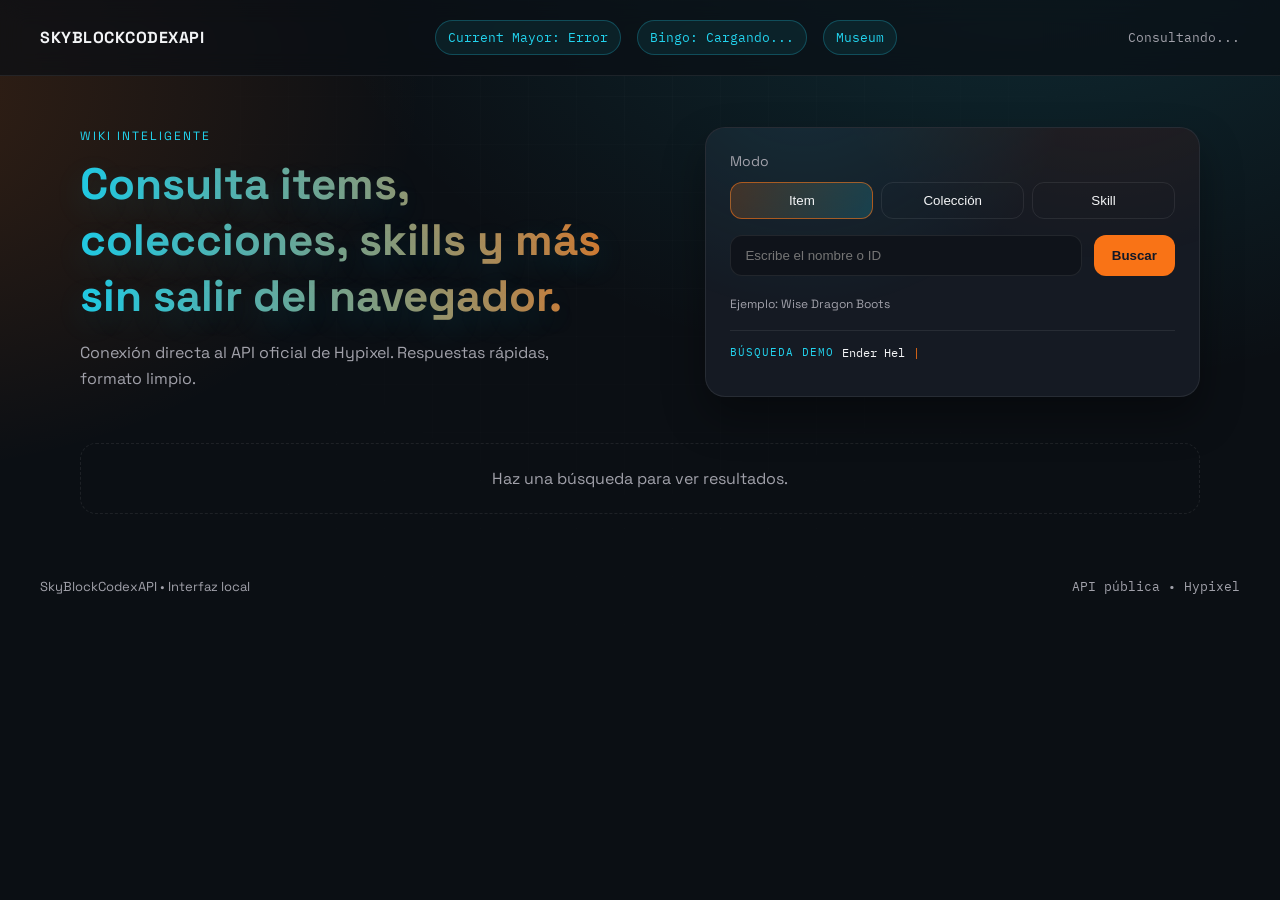
==== index.html @ 1e5ffe74 "Add static SkyBlockCodexAPI site and GitHub Pages workflow" ====
﻿<!doctype html>
<html lang="es">
<head>
  <meta charset="utf-8" />
  <meta name="viewport" content="width=device-width, initial-scale=1" />
  <title>SkyBlockCodexAPI</title>
  <link rel="preconnect" href="https://fonts.googleapis.com" />
  <link rel="preconnect" href="https://fonts.gstatic.com" crossorigin />
  <link href="https://fonts.googleapis.com/css2?family=Space+Grotesk:wght@400;500;600;700&family=IBM+Plex+Mono:wght@400;500&display=swap" rel="stylesheet" />
  <link rel="icon" href="./favicon.svg" type="image/svg+xml" />
  <link rel="stylesheet" href="./styles.css" />
</head>
<body>
  <div class="bg-grid"></div>
  <header class="topbar">
    <div class="logo">SkyBlockCodexAPI</div>
    <div class="topbar-links">
      <a class="topbar-link" id="currentMayor" href="./mayor.html">Current Mayor: Cargando...</a>
      <a class="topbar-link" id="currentBingo" href="./bingo.html">Bingo: Cargando...</a>
      <a class="topbar-link" href="./museum.html">Museum</a>
    </div>
    <div class="status" id="status">Listo</div>
  </header>

  <main class="container">
    <section class="hero">
      <div>
        <p class="eyebrow">Wiki inteligente</p>
        <h1 class="hero-title">Consulta items, colecciones, skills y más sin salir del navegador.</h1>
        <p class="sub">Conexión directa al API oficial de Hypixel. Respuestas rápidas, formato limpio.</p>
      </div>
      <div class="hero-card">
        <div class="card-title">Modo</div>
        <div class="mode-grid" id="modeGrid">
          <button class="mode active" data-mode="item">Item</button>
          <button class="mode" data-mode="collection">Colección</button>
          <button class="mode" data-mode="skill">Skill</button>
        </div>
        <div class="input-row">
          <input id="queryInput" type="text" placeholder="Escribe el nombre o ID" />
          <button id="searchBtn" class="cta">Buscar</button>
        </div>
        <div class="suggestions" id="suggestions"></div>
        <p class="hint" id="hint">Ejemplo: Wise Dragon Boots</p>

        <div class="demo" id="demoArea">
          <div class="demo-bar">
            <span class="demo-label">Búsqueda demo</span>
            <span class="demo-text" id="demoText"></span><span class="demo-cursor">|</span>
          </div>
          <div class="demo-results" id="demoResults"></div>
        </div>
      </div>
    </section>

    <section class="results" id="results">
      <div class="empty">Haz una búsqueda para ver resultados.</div>
    </section>

  </main>

  <footer class="footer">
    <span>SkyBlockCodexAPI • Interfaz local</span>
    <span class="mono">API pública • Hypixel</span>
  </footer>

  <div class="modal" id="goalModal">
    <div class="modal-card">
      <button class="modal-close" id="modalClose">Cerrar</button>
      <div class="modal-title" id="modalTitle">Detalle</div>
      <div class="perk-desc" id="modalBody"></div>
    </div>
  </div>

  <script src="./app.js"></script>
</body>
</html>
---- styles.css ----
﻿:root {
  --bg: #0b0f14;
  --bg-2: #111827;
  --card: #151a23;
  --text: #f3f4f6;
  --muted: #a1a1aa;
  --accent: #f97316;
  --accent-2: #22d3ee;
  --border: rgba(255, 255, 255, 0.08);
}

* {
  box-sizing: border-box;
}

body {
  margin: 0;
  font-family: "Space Grotesk", system-ui, sans-serif;
  color: var(--text);
  background: radial-gradient(1200px 800px at 80% -10%, rgba(34, 211, 238, 0.15), transparent 60%),
              radial-gradient(1000px 700px at -10% 10%, rgba(249, 115, 22, 0.18), transparent 55%),
              var(--bg);
  min-height: 100vh;
}

.bg-grid {
  position: fixed;
  inset: 0;
  background-image: linear-gradient(rgba(255, 255, 255, 0.04) 1px, transparent 1px),
    linear-gradient(90deg, rgba(255, 255, 255, 0.04) 1px, transparent 1px);
  background-size: 48px 48px;
  mask-image: radial-gradient(circle at 50% 10%, rgba(0, 0, 0, 0.8), transparent 70%);
  pointer-events: none;
  opacity: 0.5;
}

.topbar {
  display: flex;
  align-items: center;
  justify-content: space-between;
  padding: 20px 40px;
  position: sticky;
  top: 0;
  backdrop-filter: blur(12px);
  background: rgba(11, 15, 20, 0.7);
  border-bottom: 1px solid var(--border);
  z-index: 5;
}

.logo {
  font-weight: 700;
  letter-spacing: 0.5px;
  text-transform: uppercase;
}

.status {
  font-family: "IBM Plex Mono", monospace;
  font-size: 13px;
  color: var(--muted);
}

.topbar-link {
  font-family: "IBM Plex Mono", monospace;
  font-size: 13px;
  color: var(--accent-2);
  text-decoration: none;
  border: 1px solid rgba(34, 211, 238, 0.25);
  background: rgba(34, 211, 238, 0.08);
  padding: 8px 12px;
  border-radius: 999px;
  transition: border-color 0.2s ease, background 0.2s ease, transform 0.2s ease;
}

.topbar-link:hover {
  border-color: rgba(34, 211, 238, 0.6);
  background: rgba(34, 211, 238, 0.14);
  transform: translateY(-1px);
}

.topbar-links {
  display: flex;
  gap: 16px;
  align-items: center;
}

.container {
  padding: 40px;
  max-width: 1200px;
  margin: 0 auto;
}

.hero {
  display: grid;
  grid-template-columns: 1.2fr 1fr;
  gap: 32px;
  align-items: center;
}

.eyebrow {
  text-transform: uppercase;
  letter-spacing: 2px;
  font-size: 12px;
  color: var(--accent-2);
  margin-bottom: 12px;
}

h1 {
  font-size: clamp(28px, 4vw, 44px);
  margin: 0 0 16px;
}

.hero-title {
  background: linear-gradient(90deg, rgba(34, 211, 238, 0.95), rgba(249, 115, 22, 0.95));
  -webkit-background-clip: text;
  background-clip: text;
  color: transparent;
  text-shadow: 0 10px 30px rgba(34, 211, 238, 0.15);
}

.sub {
  color: var(--muted);
  line-height: 1.6;
  max-width: 520px;
}

.hero-card {
  background: var(--card);
  border: 1px solid var(--border);
  border-radius: 20px;
  padding: 24px;
  box-shadow: 0 20px 40px rgba(0, 0, 0, 0.35);
  position: relative;
  overflow: hidden;
}

.hero-card::before {
  content: "";
  position: absolute;
  inset: -60% 0 auto 0;
  height: 140%;
  background: radial-gradient(circle at 20% 20%, rgba(34, 211, 238, 0.25), transparent 55%),
              radial-gradient(circle at 80% 0%, rgba(249, 115, 22, 0.2), transparent 55%);
  opacity: 0.5;
  animation: glowSweep 8s ease-in-out infinite;
  pointer-events: none;
}

.hero-card > * {
  position: relative;
  z-index: 1;
}

.card-title {
  font-size: 14px;
  color: var(--muted);
  margin-bottom: 12px;
}

.mode-grid {
  display: grid;
  grid-template-columns: repeat(3, 1fr);
  gap: 8px;
  margin-bottom: 16px;
}

.mode {
  background: transparent;
  border: 1px solid var(--border);
  color: var(--text);
  padding: 10px 12px;
  border-radius: 12px;
  cursor: pointer;
  transition: all 0.2s ease;
}

.mode.active {
  background: linear-gradient(120deg, rgba(249, 115, 22, 0.2), rgba(34, 211, 238, 0.18));
  border-color: rgba(249, 115, 22, 0.6);
}

.input-row {
  display: flex;
  gap: 12px;
}

.demo {
  margin-top: 18px;
  padding-top: 14px;
  border-top: 1px solid var(--border);
  display: grid;
  gap: 12px;
}

.demo-bar {
  font-family: "IBM Plex Mono", monospace;
  font-size: 12px;
  color: var(--muted);
  display: flex;
  align-items: center;
  gap: 8px;
}

.demo-label {
  color: var(--accent-2);
  text-transform: uppercase;
  letter-spacing: 1px;
  font-size: 11px;
}

.demo-text {
  color: var(--text);
}

.demo-cursor {
  color: var(--accent);
  animation: blink 1s steps(2, start) infinite;
}

.demo-results {
  display: grid;
  gap: 8px;
}

.demo-card {
  border: 1px solid var(--border);
  border-radius: 12px;
  padding: 10px 12px;
  background: rgba(15, 19, 26, 0.85);
  display: grid;
  gap: 4px;
  animation: riseIn 0.5s ease;
}

.demo-title {
  font-weight: 700;
}

.demo-meta {
  color: var(--muted);
  font-size: 12px;
}

@keyframes blink {
  0%, 100% { opacity: 1; }
  50% { opacity: 0; }
}

@keyframes riseIn {
  from { transform: translateY(6px); opacity: 0; }
  to { transform: translateY(0); opacity: 1; }
}

@keyframes glowSweep {
  0%, 100% { transform: translateY(-10%) translateX(-5%); }
  50% { transform: translateY(5%) translateX(5%); }
}

@keyframes pulse {
  0%, 100% { box-shadow: 0 0 0 rgba(34, 211, 238, 0.0); }
  50% { box-shadow: 0 0 18px rgba(34, 211, 238, 0.35); }
}

.input-row input {
  animation: pulse 3.5s ease-in-out infinite;
}

.suggestions {
  margin-top: 10px;
  display: grid;
  gap: 6px;
}

.suggestion {
  background: #0f131a;
  border: 1px solid var(--border);
  border-radius: 12px;
  padding: 10px 12px;
  cursor: pointer;
  transition: border-color 0.2s ease, transform 0.2s ease;
}

.suggestion:hover {
  border-color: rgba(34, 211, 238, 0.6);
  transform: translateY(-1px);
}

.suggestion small {
  color: var(--muted);
  font-family: "IBM Plex Mono", monospace;
  margin-left: 8px;
}

input {
  flex: 1;
  background: #0f131a;
  border: 1px solid var(--border);
  border-radius: 12px;
  padding: 12px 14px;
  color: var(--text);
}

.cta {
  background: var(--accent);
  border: none;
  color: #111827;
  font-weight: 700;
  padding: 12px 18px;
  border-radius: 12px;
  cursor: pointer;
  transition: transform 0.2s ease;
}

.cta:hover {
  transform: translateY(-2px);
}

.cta.searching {
  animation: pressPulse 0.8s ease;
}

@keyframes pressPulse {
  0% { transform: scale(1); }
  50% { transform: scale(0.96); }
  100% { transform: scale(1); }
}

.hint {
  color: var(--muted);
  font-size: 12px;
  margin-top: 10px;
}

.results {
  margin-top: 36px;
  display: grid;
  gap: 16px;
}

.static-panel {
  margin-top: 32px;
}

.panel-title {
  font-size: 14px;
  color: var(--muted);
  text-transform: uppercase;
  letter-spacing: 1px;
  margin-bottom: 12px;
}

.static-grid {
  display: grid;
  grid-template-columns: repeat(3, 1fr);
  gap: 16px;
}

.mayor-layout {
  display: grid;
  grid-template-columns: 1fr 1fr;
  gap: 24px;
  align-items: start;
}

.mayor-column {
  display: grid;
  gap: 16px;
}

.static-section {
  display: grid;
  gap: 10px;
}

.section-title {
  font-size: 13px;
  text-transform: uppercase;
  letter-spacing: 1px;
  color: var(--accent-2);
}

.result-card {
  background: #0f131a;
  border: 1px solid var(--border);
  border-radius: 16px;
  padding: 18px;
  display: grid;
  gap: 8px;
}

.item-title-row {
  display: flex;
  align-items: center;
  gap: 10px;
}

.item-icon {
  width: 28px;
  height: 28px;
  image-rendering: pixelated;
  border-radius: 6px;
  background: rgba(255, 255, 255, 0.04);
}

.item-icon-leather {
  position: relative;
  display: inline-block;
  width: 28px;
  height: 28px;
  border-radius: 6px;
  background: rgba(255, 255, 255, 0.04);
  overflow: hidden;
  flex: 0 0 28px;
}

.item-icon-tint,
.item-icon-overlay {
  position: absolute;
  inset: 0;
  width: 100%;
  height: 100%;
  image-rendering: pixelated;
}

.item-icon-tint {
  background: var(--leather-color, #a16207);
  mask-repeat: no-repeat;
  mask-size: contain;
  mask-position: center;
  -webkit-mask-repeat: no-repeat;
  -webkit-mask-size: contain;
  -webkit-mask-position: center;
}

.item-icon-overlay {
  object-fit: contain;
}

.item-meta {
  color: var(--muted);
  font-size: 13px;
}

.museum-card {
  border: 1px solid rgba(249, 115, 22, 0.2);
  border-radius: 12px;
  background: rgba(249, 115, 22, 0.06);
  padding: 10px 12px;
  display: grid;
  gap: 8px;
}

.museum-title {
  color: #ffb454;
  font-size: 13px;
  text-transform: uppercase;
  letter-spacing: 1px;
}

.museum-grid {
  display: grid;
  grid-template-columns: repeat(auto-fit, minmax(140px, 1fr));
  gap: 8px;
}

.museum-field {
  color: var(--muted);
  font-size: 12px;
}

.museum-value {
  color: var(--text);
  font-weight: 700;
  margin-left: 6px;
}

.related-items {
  display: grid;
  gap: 10px;
  margin-top: 10px;
}

.set-summary {
  border: 1px solid rgba(34, 211, 238, 0.18);
  border-radius: 14px;
  background: rgba(34, 211, 238, 0.06);
  padding: 12px 14px;
  display: grid;
  gap: 10px;
}

.set-summary-title {
  font-size: 13px;
  color: var(--accent-2);
  text-transform: uppercase;
  letter-spacing: 1px;
}

.related-title {
  font-size: 13px;
  color: var(--muted);
  text-transform: uppercase;
  letter-spacing: 1px;
}

.related-grid {
  display: grid;
  grid-template-columns: 1fr;
  gap: 8px;
}

.related-card {
  border: 1px solid var(--border);
  border-radius: 12px;
  background: rgba(15, 19, 26, 0.8);
  padding: 10px 12px;
  display: flex;
  align-items: center;
  gap: 10px;
  cursor: pointer;
  text-align: left;
  color: var(--text);
}

.related-card:hover {
  border-color: rgba(34, 211, 238, 0.45);
  transform: translateY(-1px);
}

.related-card[data-active="1"] {
  border-color: rgba(249, 115, 22, 0.55);
  background: rgba(249, 115, 22, 0.08);
}

.related-card-name {
  font-weight: 700;
}

.related-card-meta {
  color: var(--muted);
  font-size: 12px;
}

.museum-browser {
  display: grid;
  gap: 18px;
}

.museum-header {
  display: grid;
  gap: 8px;
}

.museum-subtitle {
  color: var(--muted);
  max-width: 760px;
}

.museum-filters {
  display: flex;
  flex-wrap: wrap;
  gap: 8px;
}

.museum-filter {
  border: 1px solid var(--border);
  border-radius: 999px;
  background: rgba(15, 19, 26, 0.8);
  color: var(--text);
  padding: 8px 12px;
  cursor: pointer;
}

.museum-filter.active {
  border-color: rgba(249, 115, 22, 0.55);
  background: rgba(249, 115, 22, 0.14);
}

.museum-items-grid {
  display: grid;
  grid-template-columns: repeat(auto-fit, minmax(220px, 1fr));
  gap: 12px;
}

.museum-item-card {
  border: 1px solid var(--border);
  border-radius: 14px;
  background: rgba(15, 19, 26, 0.84);
  padding: 12px;
  display: grid;
  gap: 10px;
  cursor: pointer;
  text-align: left;
  color: var(--text);
}

.museum-item-card:hover {
  border-color: rgba(34, 211, 238, 0.45);
  transform: translateY(-1px);
}

.museum-item-top {
  display: flex;
  align-items: center;
  gap: 10px;
}

.museum-item-name {
  font-weight: 700;
}

.museum-item-note {
  color: var(--muted);
  font-size: 12px;
}

.stat-grid {
  display: grid;
  grid-template-columns: repeat(auto-fit, minmax(140px, 1fr));
  gap: 8px;
  margin-top: 6px;
}

.stat-chip {
  border: 1px solid var(--border);
  border-radius: 10px;
  padding: 6px 8px;
  background: rgba(15, 19, 26, 0.8);
  font-size: 12px;
}

.stat-label {
  color: var(--muted);
}

.stat-value {
  margin-left: 6px;
  color: var(--text);
}

.perk-list {
  display: grid;
  gap: 12px;
}

.perk-item {
  padding: 10px 12px;
  border: 1px solid var(--border);
  border-radius: 12px;
  background: rgba(34, 211, 238, 0.06);
}

.minister-name {
  font-size: 18px;
  font-weight: 800;
  color: #ffb454;
}

.cabinet-title {
  font-size: 13px;
  text-transform: uppercase;
  letter-spacing: 1px;
  color: var(--accent-2);
}

.perk-title {
  font-weight: 700;
  margin-bottom: 4px;
}

.perk-desc {
  color: var(--muted);
  font-size: 13px;
  line-height: 1.4;
}


.points-text {
  color: #ffaa00;
  font-weight: 700;
}

.collection-meta {
  display: flex;
  align-items: center;
  gap: 10px;
  color: var(--muted);
  font-size: 14px;
}

.category-icon {
  width: 36px;
  height: 36px;
  border-radius: 10px;
  background: #0f131a;
  border: 1px solid var(--border);
  display: grid;
  place-items: center;
  justify-items: center;
  align-items: center;
  overflow: hidden;
}

.category-icon img {
  width: 100%;
  height: 100%;
  object-fit: cover;
}

.tiers-row {
  display: flex;
  gap: 8px;
  overflow-x: auto;
  align-items: stretch;
  gap: 8px;
  overflow-x: auto;
  padding-bottom: 4px;
  justify-content: flex-start;
}

.tier-chip {
  background: rgba(34, 211, 238, 0.12);
  border: 1px solid rgba(34, 211, 238, 0.4);
  border-radius: 12px;
  padding: 8px 10px;
  text-align: center;
  font-family: "IBM Plex Mono", monospace;
  font-size: 12px;
  color: var(--accent-2);
  display: grid;
  gap: 4px;
  flex: 0 0 120px;
  height: 120px;
  align-content: start;
  overflow: hidden;
}

.tier-chip .tier-label {
  color: var(--text);
  font-size: 12px;
}

.tier-chip .tier-amount {
  color: var(--accent-2);
  font-size: 11px;
}

.tier-unlocks {
  margin-top: 6px;
  display: grid;
  gap: 4px;
  font-size: 11px;
  color: var(--muted);
  max-height: 48px;
  overflow: auto;
  padding-right: 4px;
}

.tier-unlock {
  display: flex;
  align-items: center;
  gap: 6px;
}

.unlock-item {
  background: transparent;
  border: none;
  padding: 0;
  color: inherit;
  cursor: pointer;
  text-align: left;
  font-weight: 700;
  text-decoration: underline;
}

.unlock-item:hover {
  color: var(--accent-2);
}

.xp {
  color: #55ffff;
  font-weight: 600;
}

.coin-num {
  color: #ffaa00;
  font-weight: 600;
}

.stat-fortune {
  color: #ffaa00;
  font-weight: 600;
}

.stat-crit { color: #5555ff; font-weight: 600; }
.stat-health { color: #ff5555; font-weight: 600; }
.stat-defense { color: #55ff55; font-weight: 600; }
.stat-plus { font-weight: 600; }
.stat-plus .stat-sign { color: #aaaaaa; }
.stat-plus .stat-num { color: #55ff55; }
.stat-strength { color: #ff5555; font-weight: 600; }
.stat-ability { color: #ff5555; font-weight: 600; }
.stat-intel { color: #7dd3fc; font-weight: 600; }
.stat-petluck { color: #ff55ff; font-weight: 600; }
.stat-hunter { color: #ff55ff; font-weight: 600; }
.stat-red { color: #ff5555 !important; font-weight: 600; }
.stat-green { color: #55ff55 !important; font-weight: 600; }

.stat-title {
  color: #ffff55;
  font-weight: 700;
}

.arrow-left {
  color: #aaaaaa;
  font-weight: 600;
}

.arrow-right {
  color: #55ff55;
  font-weight: 600;
}

.levels-grid {
  display: grid;
  grid-template-columns: repeat(auto-fit, minmax(140px, 1fr));
  gap: 10px;
}

.level-card {
  border: 1px solid var(--border);
  border-radius: 12px;
  padding: 10px;
  background: rgba(15, 19, 26, 0.8);
  display: grid;
  gap: 4px;
  font-size: 12px;
  cursor: pointer;
}

.level-title {
  font-weight: 700;
}

.level-xp {
  color: var(--accent-2);
  font-family: "IBM Plex Mono", monospace;
  font-size: 11px;
}
.bingo-grid {
  display: grid;
  grid-template-columns: repeat(5, 1fr);
  gap: 10px;
  margin-top: 16px;
}

.bingo-cell {
  border: 1px solid var(--border);
  border-radius: 12px;
  padding: 10px;
  min-height: 90px;
  background: rgba(15, 19, 26, 0.8);
  font-size: 12px;
  color: var(--text);
  display: grid;
  align-content: start;
  gap: 6px;
  cursor: pointer;
}

.bingo-cell:hover {
  border-color: rgba(34, 211, 238, 0.7);
  background: rgba(34, 211, 238, 0.08);
}

.bingo-cell.community {
  border-color: rgba(34, 197, 94, 0.4);
}

.bingo-cell .cell-title {
  font-weight: 700;
  font-size: 12px;
}

.bingo-modifier {
  font-family: "IBM Plex Mono", monospace;
  font-size: 12px;
  color: var(--accent-2);
}


.modal {
  position: fixed;
  inset: 0;
  background: rgba(10, 12, 16, 0.7);
  display: none;
  align-items: center;
  justify-content: center;
  z-index: 20;
}

.modal.active {
  display: flex;
}

.modal-card {
  background: #0f131a;
  border: 1px solid var(--border);
  border-radius: 16px;
  padding: 20px;
  max-width: 520px;
  width: 90%;
  display: grid;
  gap: 12px;
}

.modal-title {
  font-weight: 700;
  font-size: 18px;
}

.modal-close {
  justify-self: end;
  background: transparent;
  border: 1px solid var(--border);
  color: var(--text);
  padding: 6px 10px;
  border-radius: 10px;
  cursor: pointer;
}

.result-title {
  font-weight: 700;
  font-size: 18px;
  display: flex;
  align-items: center;
  justify-content: space-between;
  gap: 12px;
}

.rarity-common { color: #ffffff; }
.rarity-common,
.rarity-uncommon,
.rarity-rare,
.rarity-epic,
.rarity-legendary,
.rarity-mythic,
.rarity-divine,
.rarity-special,
.rarity-very-special,
.rarity-admin {
  font-weight: 700;
}
.rarity-uncommon { color: #55ff55; }
.rarity-rare { color: #5555ff; }
.rarity-epic { color: #aa00aa; }
.rarity-legendary { color: #ffaa00; }
.rarity-mythic { color: #ff55ff; }
.rarity-divine { color: #55ffff; }
.rarity-special { color: #ff5555; }
.rarity-very-special { color: #ff5555; }
.rarity-admin { color: #aa0000; }

.badge {
  display: inline-block;
  padding: 4px 10px;
  background: rgba(34, 211, 238, 0.15);
  border: 1px solid rgba(34, 211, 238, 0.4);
  border-radius: 999px;
  font-family: "IBM Plex Mono", monospace;
  font-size: 12px;
  color: var(--accent-2);
}

.empty {
  color: var(--muted);
  padding: 24px;
  border: 1px dashed var(--border);
  border-radius: 16px;
  text-align: center;
}

.empty.error {
  color: #fecaca;
  border-color: rgba(248, 113, 113, 0.7);
  background: rgba(248, 113, 113, 0.12);
  font-weight: 600;
}

.footer {
  display: flex;
  justify-content: space-between;
  padding: 24px 40px 40px;
  color: var(--muted);
  font-size: 13px;
}

.mono {
  font-family: "IBM Plex Mono", monospace;
}

@media (max-width: 900px) {
  .hero {
    grid-template-columns: 1fr;
  }

  .topbar {
    padding: 16px 20px;
  }

  .container {
    padding: 24px;
  }

  .static-grid {
    grid-template-columns: 1fr;
  }

  .mayor-layout {
    grid-template-columns: 1fr;
  }
}
.perk-item.minister {
  border-color: rgba(249, 115, 22, 0.8);
  background: rgba(249, 115, 22, 0.08);
}
.bingo-points {
  margin-top: 18px;
  display: grid;
  gap: 12px;
}

.bingo-points h3 {
  margin: 0;
  font-size: 16px;
}

.points-list {
  display: grid;
  gap: 6px;
  color: var(--muted);
  font-size: 13px;
}

.points-table {
  width: 100%;
  border-collapse: collapse;
  font-size: 12px;
}

.points-table th,
.points-table td {
  border: 1px solid var(--border);
  padding: 8px;
  text-align: center;
}

.points-table th {
  color: var(--text);
  background: rgba(34, 211, 238, 0.08);
}
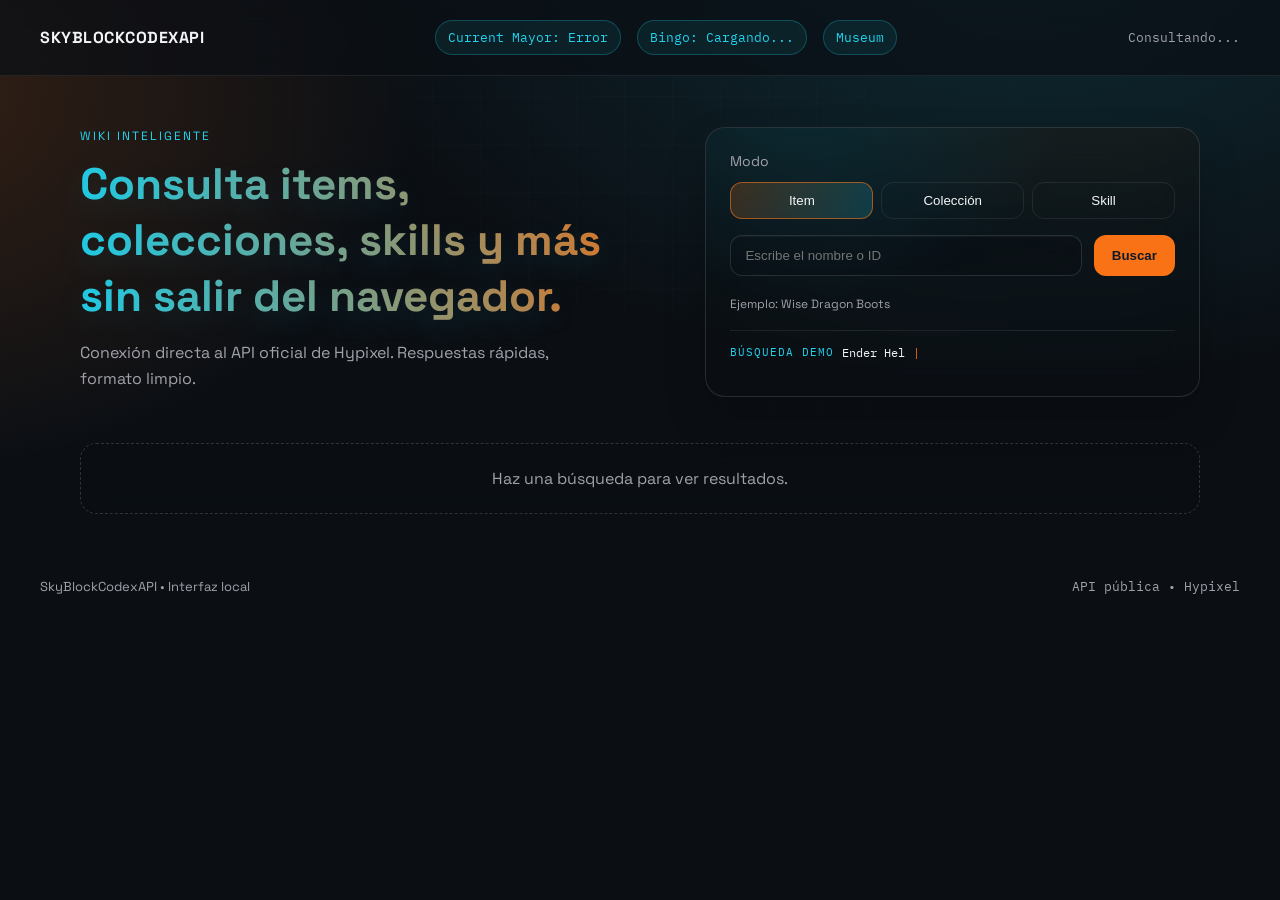
==== commit 04876c23: "Add rotating night hero background and glassmorphism UI" ====
--- a/index.html
+++ b/index.html
@@ -10,7 +10,7 @@
   <link rel="icon" href="./favicon.svg" type="image/svg+xml" />
   <link rel="stylesheet" href="./styles.css" />
 </head>
-<body>
+  <body class="home-page">
   <div class="bg-grid"></div>
   <header class="topbar">
     <div class="logo">SkyBlockCodexAPI</div>
--- a/styles.css
+++ b/styles.css
@@ -23,6 +23,20 @@
   min-height: 100vh;
 }
 
+.home-page::before {
+  content: "";
+  position: fixed;
+  inset: 0;
+  background:
+    linear-gradient(rgba(11, 15, 20, 0), rgba(11, 15, 20, 0)),
+    var(--home-bg, none) center center / cover no-repeat;
+  filter: blur(.5px) saturate(0.85);
+  transform: scale(1.08);
+  opacity: 0.32;
+  pointer-events: none;
+  z-index: -2;
+}
+
 .bg-grid {
   position: fixed;
   inset: 0;
@@ -124,11 +138,13 @@
 }
 
 .hero-card {
-  background: var(--card);
-  border: 1px solid var(--border);
+  background: rgba(11, 15, 20, 0.28);
+  border: 1px solid rgba(255, 255, 255, 0.12);
   border-radius: 20px;
   padding: 24px;
-  box-shadow: 0 20px 40px rgba(0, 0, 0, 0.35);
+  box-shadow: 0 20px 40px rgba(0, 0, 0, 0.22);
+  backdrop-filter: blur(18px);
+  -webkit-backdrop-filter: blur(18px);
   position: relative;
   overflow: hidden;
 }
@@ -222,10 +238,13 @@
 }
 
 .demo-card {
-  border: 1px solid var(--border);
+  border: 1px solid rgba(255, 255, 255, 0.12);
   border-radius: 12px;
   padding: 10px 12px;
-  background: rgba(15, 19, 26, 0.85);
+  background: rgba(11, 15, 20, 0.28);
+  backdrop-filter: blur(16px);
+  -webkit-backdrop-filter: blur(16px);
+  box-shadow: 0 14px 30px rgba(0, 0, 0, 0.16);
   display: grid;
   gap: 4px;
   animation: riseIn 0.5s ease;
@@ -271,16 +290,20 @@
 }
 
 .suggestion {
-  background: #0f131a;
-  border: 1px solid var(--border);
+  background: rgba(11, 15, 20, 0.3);
+  border: 1px solid rgba(255, 255, 255, 0.12);
   border-radius: 12px;
   padding: 10px 12px;
   cursor: pointer;
-  transition: border-color 0.2s ease, transform 0.2s ease;
+  transition: border-color 0.2s ease, transform 0.2s ease, background 0.2s ease;
+  backdrop-filter: blur(16px);
+  -webkit-backdrop-filter: blur(16px);
+  box-shadow: 0 12px 28px rgba(0, 0, 0, 0.14);
 }
 
 .suggestion:hover {
   border-color: rgba(34, 211, 238, 0.6);
+  background: rgba(13, 19, 27, 0.42);
   transform: translateY(-1px);
 }
 
@@ -292,11 +315,14 @@
 
 input {
   flex: 1;
-  background: #0f131a;
-  border: 1px solid var(--border);
+  background: rgba(11, 15, 20, 0.3);
+  border: 1px solid rgba(255, 255, 255, 0.12);
   border-radius: 12px;
   padding: 12px 14px;
   color: var(--text);
+  backdrop-filter: blur(14px);
+  -webkit-backdrop-filter: blur(14px);
+  box-shadow: inset 0 1px 0 rgba(255, 255, 255, 0.04);
 }
 
 .cta {
@@ -379,12 +405,15 @@
 }
 
 .result-card {
-  background: #0f131a;
-  border: 1px solid var(--border);
+  background: rgba(11, 15, 20, 0.28);
+  border: 1px solid rgba(255, 255, 255, 0.12);
   border-radius: 16px;
   padding: 18px;
   display: grid;
   gap: 8px;
+  backdrop-filter: blur(18px);
+  -webkit-backdrop-filter: blur(18px);
+  box-shadow: 0 18px 34px rgba(0, 0, 0, 0.16);
 }
 
 .item-title-row {
@@ -509,9 +538,9 @@
 }
 
 .related-card {
-  border: 1px solid var(--border);
+  border: 1px solid rgba(255, 255, 255, 0.12);
   border-radius: 12px;
-  background: rgba(15, 19, 26, 0.8);
+  background: rgba(11, 15, 20, 0.26);
   padding: 10px 12px;
   display: flex;
   align-items: center;
@@ -519,6 +548,8 @@
   cursor: pointer;
   text-align: left;
   color: var(--text);
+  backdrop-filter: blur(16px);
+  -webkit-backdrop-filter: blur(16px);
 }
 
 .related-card:hover {
@@ -582,15 +613,17 @@
 }
 
 .museum-item-card {
-  border: 1px solid var(--border);
+  border: 1px solid rgba(255, 255, 255, 0.12);
   border-radius: 14px;
-  background: rgba(15, 19, 26, 0.84);
+  background: rgba(11, 15, 20, 0.28);
   padding: 12px;
   display: grid;
   gap: 10px;
   cursor: pointer;
   text-align: left;
   color: var(--text);
+  backdrop-filter: blur(16px);
+  -webkit-backdrop-filter: blur(16px);
 }
 
 .museum-item-card:hover {
@@ -974,9 +1007,12 @@
 .empty {
   color: var(--muted);
   padding: 24px;
-  border: 1px dashed var(--border);
+  border: 1px dashed rgba(255, 255, 255, 0.16);
   border-radius: 16px;
   text-align: center;
+  background: rgba(11, 15, 20, 0.16);
+  backdrop-filter: blur(12px);
+  -webkit-backdrop-filter: blur(12px);
 }
 
 .empty.error {
